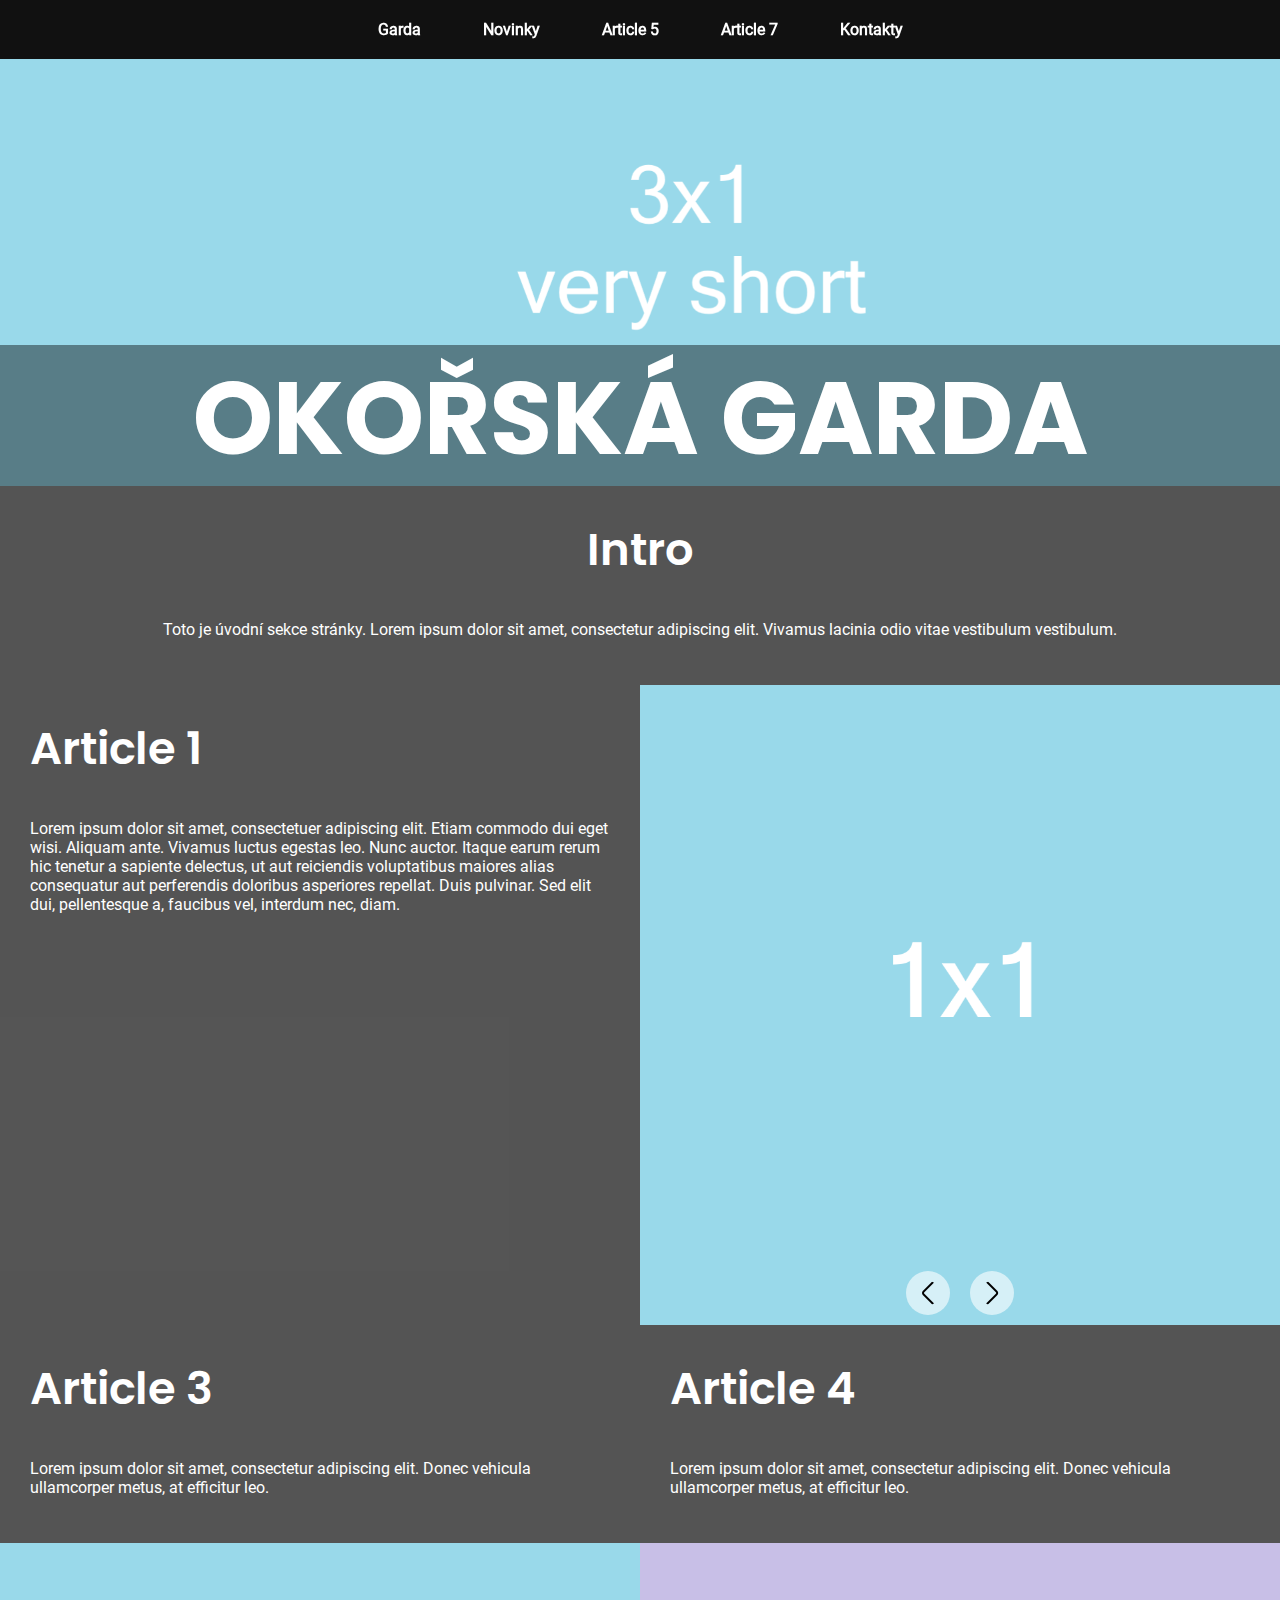
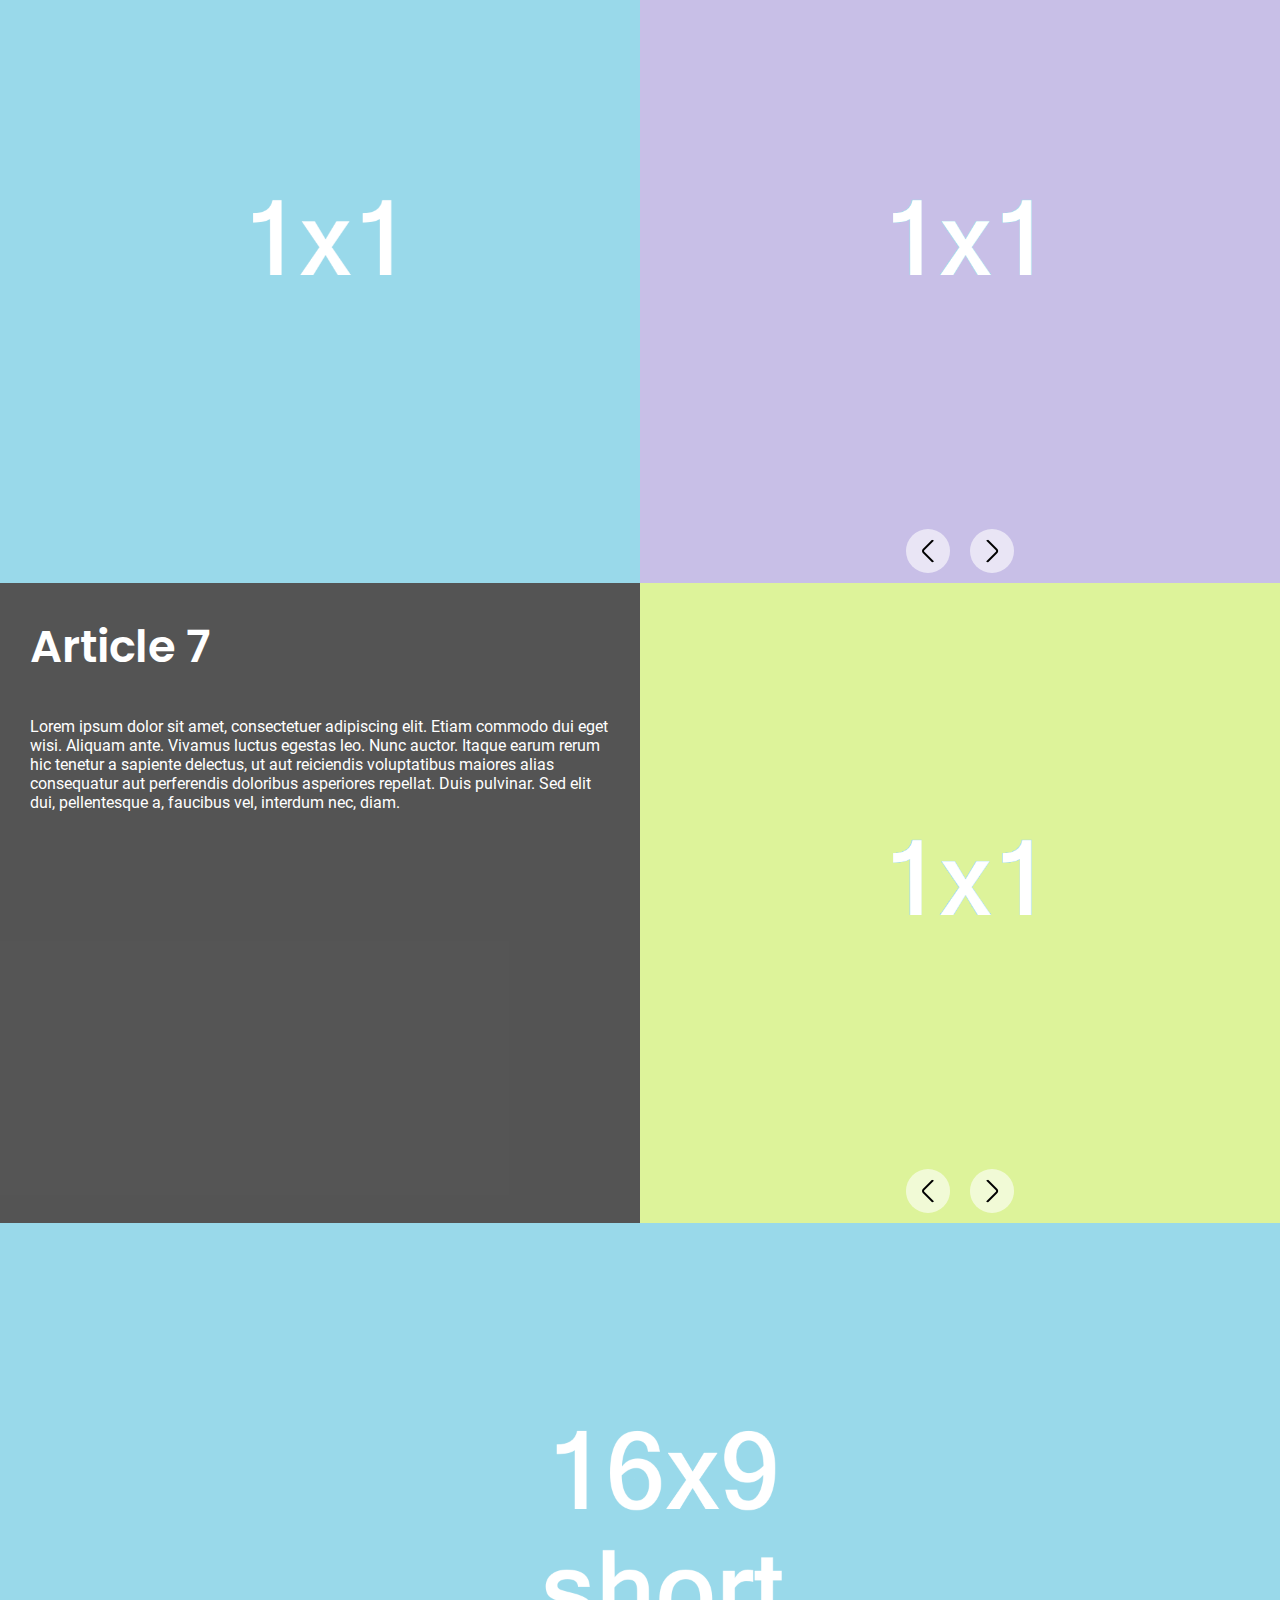
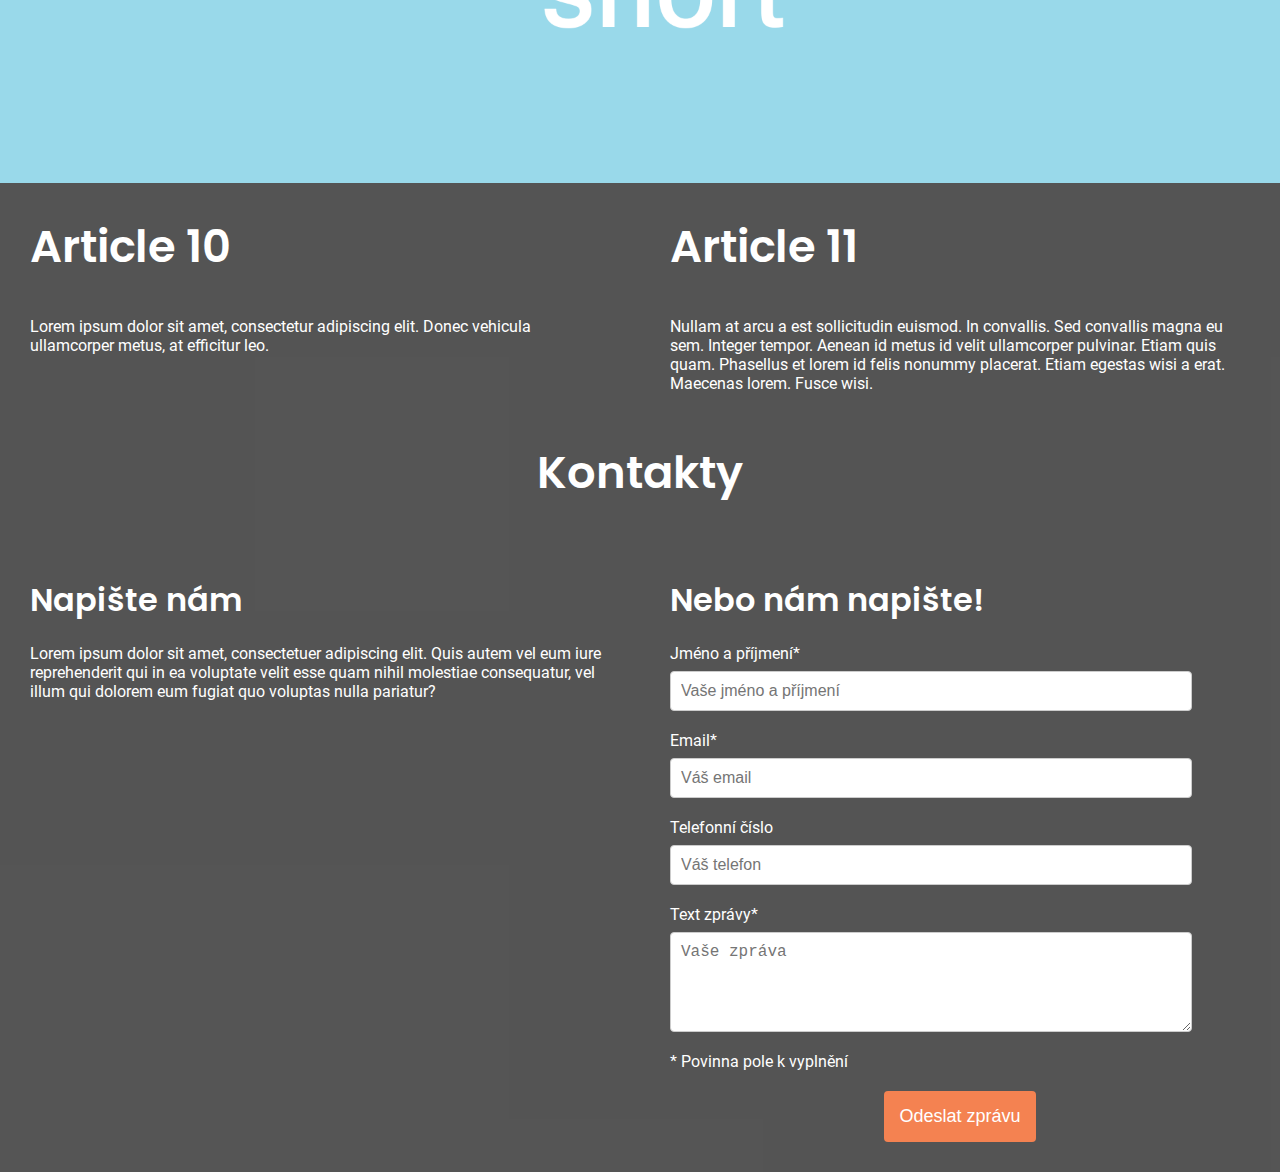
==== src/index.html @ f209c6d2 "verze 1.0" ====
<!DOCTYPE html>
<html lang="cs">
<head>
    <meta charset="UTF-8">
    <meta name="viewport" content="width=device-width, initial-scale=1.0">
    <title>Nova Garda Page</title>
    <link rel="stylesheet" href="styles.css">
</head>
<body>
    <div class="container">
        <!-- Navigace -->
        <nav class="navbar">
            <button type="button" class="navbar-toggle" onclick="toggleNavbar()">
                <span class="icon-bar"></span>
                <span class="icon-bar"></span>
                <span class="icon-bar"></span>
            </button>
            <ul id="navbar-menu" class="navbar-menu">
                <li><a href="#intro">Garda</a></li>
                <li><a href="#article1">Novinky</a></li>
                <li><a href="#article5">Article 5</a></li>
                <li><a href="#article7">Article 7</a></li>
                <li><a href="#kontakty">Kontakty</a></li>
            </ul>
        </nav>

        <!-- Billboard -->
        <div class="billboard">
            <div class="image-billboard">
                <img src="./assets/placeholder_3x1_very_short.png" alt="Billboard Image" class="desktop-image">
                <img src="./assets/placeholder_9x8.png" alt="Billboard Image" class="tablet-image">
                <img src="./assets/placeholder_9x16_short.png" alt="Billboard Image" class="mobile-image">
            </div>
            <div class="overlay-billboard"></div>
            <h1>OKOŘSKÁ GARDA</h1>
        </div>

    <!-- Sekce "intro" -->
    <section id="intro" class="intro">
        <h2>Intro</h2>
        <p>Toto je úvodní sekce stránky. Lorem ipsum dolor sit amet, consectetur adipiscing elit. Vivamus lacinia odio vitae vestibulum vestibulum.</p>
    </section>

    <!-- Sekce "article1" a "article2" -->
    <div class="grid-container">
        <section id="article1" class="article">
            <h2>Article 1</h2>
            <p>Lorem ipsum dolor sit amet, consectetuer adipiscing elit. Etiam commodo dui eget wisi. Aliquam ante. Vivamus luctus egestas leo. Nunc auctor. Itaque earum rerum hic tenetur a sapiente delectus, ut aut reiciendis voluptatibus maiores alias consequatur aut perferendis doloribus asperiores repellat. Duis pulvinar. Sed elit dui, pellentesque a, faucibus vel, interdum nec, diam.</p>
        </section>
        <section id="" class="article-image">
            <div class="gallery-trigger">
                <div class="gallery-image-container">
                    <img id="gallery-image-1" src="./assets/placeholder_1x1.png" alt="Gallery Image">
                </div>
                <div class="gallery-controls">
                    <img class="gallery-icon" src="./assets/icons/angle-left.png" alt="Left Arrow" onclick="prevImage(1)">
                    <img class="gallery-icon" src="./assets/icons/angle-right.png" alt="Right Arrow" onclick="nextImage(1)">
                </div>
            </div>
        </section>
    </div>

    <!-- Sekce "article3" a "article4" -->
    <div class="grid-container">
        <section id="article3" class="article">
            <h2>Article 3</h2>
            <p>Lorem ipsum dolor sit amet, consectetur adipiscing elit. Donec vehicula ullamcorper metus, at efficitur leo.</p>
        </section>
        <section id="article4" class="article">
            <h2>Article 4</h2>
            <p>Lorem ipsum dolor sit amet, consectetur adipiscing elit. Donec vehicula ullamcorper metus, at efficitur leo.</p>
        </section>
    </div>

    <!-- Sekce "article5" a "article6" -->
    <div class="grid-container">
        <section class="article-image">
            <img src="./assets/placeholder_1x1.png" alt="Image">
        </section>
        <section id="article5" class="article-image">
            <div class="gallery-trigger">
                <div class="gallery-image-container">
                    <img id="gallery-image-2" src="./assets/placeholder_1x1_4.png" alt="Gallery Image">
                </div>
                <div class="gallery-controls">
                    <img class="gallery-icon" src="./assets/icons/angle-left.png" alt="Left Arrow" onclick="prevImage(2)">
                    <img class="gallery-icon" src="./assets/icons/angle-right.png" alt="Right Arrow" onclick="nextImage(2)">
                </div>
            </div>
        </section>
    </div>

    <!-- Sekce "article7" a "article8" -->
    <div class="grid-container">
        <section id="article7" class="article">
            <h2>Article 7</h2>
            <p>Lorem ipsum dolor sit amet, consectetuer adipiscing elit. Etiam commodo dui eget wisi. Aliquam ante. Vivamus luctus egestas leo. Nunc auctor. Itaque earum rerum hic tenetur a sapiente delectus, ut aut reiciendis voluptatibus maiores alias consequatur aut perferendis doloribus asperiores repellat. Duis pulvinar. Sed elit dui, pellentesque a, faucibus vel, interdum nec, diam.</p>
        </section>
        <section id="" class="article-image">
            <div class="gallery-trigger">
                <div class="gallery-image-container">
                    <img id="gallery-image-3" src="./assets/placeholder_1x1_7.png" alt="Gallery Image">
                </div>
                <div class="gallery-controls">
                    <img class="gallery-icon" src="./assets/icons/angle-left.png" alt="Left Arrow" onclick="prevImage(3)">
                    <img class="gallery-icon" src="./assets/icons/angle-right.png" alt="Right Arrow" onclick="nextImage(3)">
                </div>
            </div>
        </section>
    </div>

    <!-- Overlay -->
    <div id="gallery-overlay" class="gallery-overlay">
    <span class="close-overlay" onclick="closeOverlay()">
        <img src="./assets/icons/cross.png" alt="Close">
    </span>
    <div class="overlay-content">
        <img id="overlay-image" src="" alt="Gallery Image Full" style="width: 100%;">
    </div>
    <div class="gallery-controls-overlay">
        <img class="gallery-icon" src="./assets/icons/angle-left.png" alt="Left Arrow" onclick="prevImage(currentGallery)">
        <img class="gallery-icon" src="./assets/icons/angle-right.png" alt="Right Arrow" onclick="nextImage(currentGallery)">
    </div>
    </div>

    <!-- Sekce "gallery9" -->
    <div class="grid-container-wide">
        <section class="article-image ">
            <img src="./assets/placeholder_16x9_short.png" alt="Image">
        </section>

    <!-- Sekce "article10" a "article11" -->
    <div class="grid-container">
        <section id="article10" class="article">
            <h2>Article 10</h2>
            <p>Lorem ipsum dolor sit amet, consectetur adipiscing elit. Donec vehicula ullamcorper metus, at efficitur leo.</p>
        </section>
        <section id="article11" class="article">
            <h2>Article 11</h2>
            <p>Nullam at arcu a est sollicitudin euismod. In convallis. Sed convallis magna eu sem. Integer tempor. Aenean id metus id velit ullamcorper pulvinar. Etiam quis quam. Phasellus et lorem id felis nonummy placerat. Etiam egestas wisi a erat. Maecenas lorem. Fusce wisi.</p>
        </section>
    </div>

     <!-- Sekce "kontaktni-formular" -->
    <div class="grid-container-wide">
        <section id="kontakty" class="kontakty-header">
            <h2>Kontakty</h2>
        </section>
    </div>
    <div class="grid-container">
        <section id="Napise nám" class="article">
            <h3>Napište nám</h3>
            <p>Lorem ipsum dolor sit amet, consectetuer adipiscing elit. Quis autem vel eum iure reprehenderit qui in ea voluptate velit esse quam nihil molestiae consequatur, vel illum qui dolorem eum fugiat quo voluptas nulla pariatur?</p>
        
        </section>
        <section id="kontaktni-formular" class="kontaktni-formular">
                <h3>Nebo nám napište!</h3>
                <form id="contact-form" action="mailto:xxx@mail.com" method="POST" onsubmit="return validateForm()" enctype="text/plain">
                <label for="name">Jméno a příjmení*</label>
                <input type="text" id="name" name="name" required placeholder="Vaše jméno a příjmení">
        
                <label for="email">Email*</label>
                <input type="email" id="email" name="email" required placeholder="Váš email">
        
                <label for="phone">Telefonní číslo</label>
                <input type="tel" id="phone" name="phone" placeholder="Váš telefon">

                <label for="message">Text zprávy*</label>
                <textarea id="message" name="message" required placeholder="Vaše zpráva" maxlength="1200"></textarea>
                <label>* Povinna pole k vyplnění

                </label>
        
                <button type="submit">Odeslat zprávu</button>
        
            </form>
        </section>
     </div>


     <script src="script.js">

     </script>


</body>
</html>
---- src/styles.css ----
@font-face {
    font-family: JosefinSans;
    src: 
    url("./fonts/JosefinSans-Bold.ttf");
}

@font-face {
    font-family: Roboto;
    src: 
    url("./fonts/Roboto-Regular.ttf");
}

@font-face {
    font-family: Figtree;
    src: 
    url("./fonts/Figtree-Bold.ttf");
}

@font-face {
    font-family: Poppins;
    src: 
    url("./fonts/Poppins-Bold.ttf");
}

@font-face {
    font-family: Poppins-SemiBold;
    src: 
    url("./fonts/Poppins-SemiBold.ttf");
}

body {
    background-color: rgba(0, 0, 0, 0.425);
    color: #fff;
    margin: 0;
    font-family:Roboto, Poppins, Poppins-SemiBold, serif, Arial, Helvetica, sans-serif;
    font-size: 100%;
    display: flex;
    justify-content: center;
}

.container {
    max-width: 1920px;
    width: 100%;
    padding: 0;
    box-sizing: border-box;
    background-color: rgba(0, 0, 0, 0.425);
}

/* Navigace */
.navbar {
    background-color: rgba(0, 0, 0, 0.8);
    padding: 15px;
    position: sticky;
    top: 0;
    z-index: 1000;
    display: flex;
    justify-content: center;
    align-items: center;
}

.navbar-menu {
    list-style-type: none;
    margin: 0;
    padding: 0px 0;
    display: flex;
    align-items: center;
    justify-content: center;
}

.navbar-menu li {
    margin: 0 15px;
    padding: 5px 0; 
}

.navbar-menu li a {
    color: #fff;
    text-decoration: none;
    font-weight: bold;
    padding: 10px 16px;
}

.navbar-menu li a:hover {
    background-color: rgba(255, 255, 255, 0.2);
    border-radius: 4px;
}

.navbar-menu li a:focus {
    background-color: rgba(255, 255, 255, 0.2);
    border-radius: 4px;
}

.navbar-menu li a:active {
    background-color: rgba(255, 255, 255, 0.55);
    border-radius: 4px;
}

.navbar-toggle {
    display: none;
    background-color: transparent;
    border: none;
    cursor: pointer;
}

.navbar-toggle .icon-bar {
    display: block;
    width: 22px;
    height: 2px;
    margin: 4px 0;
    background-color: #fff;
    border-radius: 1px;
}

/* Grid Container */
.grid-container {
    max-width: 1920px;
    display: grid;
    grid-template-columns: 1fr 1fr;
    gap: 0;
    margin: 0;
}

.grid-container-wide {
    max-width: 1920px;
    display: grid;
    grid-template-columns: 1fr;
    gap: 0;
    margin: 0;
}

.article {
    padding: 30px;
    box-sizing: border-box; /* Zahrne border do celkové šířky */
}

.article-image {
    box-sizing: border-box; /* Zahrne border do celkové šířky */
}

.article-image-wide {
    box-sizing: border-box; /* Zahrne border do celkové šířky */
    overflow: hidden;
    height: auto; 
    width: auto;
    display: flex;
    align-items: center;
    justify-content: center; 
}

.article-image img {
    display: block;
    width: 100%;
    height: auto;
    object-fit: cover; /* Zajistí, že obrázek vyplní celý prostor */
}

h1 {
    margin-top: 0;
}

h2 {
    margin-top: 0;
    font-family: Poppins-SemiBold;
    font-size: 2.8rem;
}

p {
    color: #fff;
    font-weight: 400;
    font-size: normal;
}

/* Billboard */
.billboard {
    position: relative;
    overflow: hidden;
    height: auto; /* výška billboardu */
    display: flex;
    align-items: center;
    justify-content: center;
}


.image-billboard {
    height: 100%;
    overflow-y: hidden;
    object-fit: cover;
}

.desktop-image,
.tablet-image,
.mobile-image {
    width: 100%;
    height: 100%;
    object-fit: cover;
}

.desktop-image {
    display: block;
}

.tablet-image,
.mobile-image {
    display: none;
    width: 100%;
    height: auto;
    object-fit: cover;
    }

.overlay-billboard {
    position: absolute;
    bottom: 0;
    left: 0;
    right: 0;
    height: 33%;
    background-color: rgba(0, 0, 0, 0.425);
    /* height: 100%;
    background: linear-gradient(#00000000, #000000dc); */
}

.billboard h1 {
    position: absolute;
    top: 66%;
    font-size: 8vw; /* Škálovatelná velikost pro větší displeje */
    color: #fff;
    font-family: Poppins;
    text-align: center;
    text-wrap: nowrap;
    z-index: 2;
    
}

/* Sekce */
.intro {
    padding: 30px;
    margin: 0;
    text-align: center;
}

.kontaktni-formular {
   /* border: 2px solid #fff; */
    padding: 30px;
    width: auto;
    text-align: left;
}

.kontakty-header h2 {
    text-align: center;
    color: #fff;
    margin-bottom: 8px;
}

.kontaktni-formular h2, h3 {
    text-align: left;
    color: #fff;
    font-size: 2rem;
    font-family: Poppins-SemiBold;
    margin-bottom: 20px;
}

.kontaktni-formular form {
    display: flex;
    flex-direction: column;
}

.kontaktni-formular label {
    color: #fff;
    margin-bottom: 8px;
}

.kontaktni-formular input, 
.kontaktni-formular textarea {
    padding: 10px;
    margin-bottom: 20px;
    border: 1px solid #ccc;
    border-radius: 4px;
    font-size: 16px;
    width: 90%;
    box-sizing: border-box;
}

.kontaktni-formular-pravo {
    position: absolute;
    
}

.kontaktni-formular textarea {
    height: 100px;
    resize: vertical; /* Umožní zvětšování výšky podle obsahu */
}

.kontaktni-formular button {
    background-color: #f48251;
    color: white;
    border: none;
    padding: 15px;
    text-align: center;
    font-size: 18px;
    cursor: pointer;
    margin: 0 auto;
    margin-top: 12px;
    display: block;
    border-radius: 4px;
}

.kontaktni-formular button:hover {
    background-color: #e67343;
}


/* Styl pro galerii */
.gallery-trigger {
    position: relative;
    text-align: center;
    object-fit: cover;
    margin: 0;
}

.gallery-controls {
    position: absolute;
    bottom: 10px;
    left: 50%;
    transform: translateX(-50%);
    display: flex;
    justify-content: center;
}

.gallery-icon {
    margin: 0 10px;
    cursor: pointer;
    background-color: rgba(255, 255, 255, 0.6);
    padding: 10px;
    border-radius: 50%;
    width: 30px;
    height: 30px;
    object-fit: contain;
}

/* Styl pro overlay */
.gallery-overlay {
    position: fixed;
    top: 0;
    left: 0;
    width: 100%;
    height: 100%;
    background-color: rgba(0, 0, 0, 0.9);
    display: none; /* Skryté, dokud se neotevře */
    align-items: center;
    justify-content: center;
    z-index: 1000;
}

.overlay-content {
    text-align: center;
}

.close-overlay {
    position: absolute;
    top: 25px;
    right: 25px;
    cursor: pointer;
    background-color: rgba(255, 255, 255, 0.6);
    padding: 10px 10px 6px 10px;
    border-radius: 50%;
    object-fit: contain;
}

.gallery-controls-overlay {
    position: absolute;
    bottom: 20px;
    left: 50%;
    transform: translateX(-50%);
    display: flex;
    justify-content: center;
}


/* Responsivní design */
/* tablet */
@media (max-width: 880px) {
    /* Přechod pro tablet */
    .grid-container {
        grid-template-columns: 1fr;
    }
    .desktop-image {
        display: none;
    }

    .tablet-image {
        display: block;
    }

    .mobil-image {
        display: none;
    }

    .billboard h1 {
        position: absolute;
        top: 75%;
        font-size: 10vw; /* Škálovatelná velikost pro větší displeje */
        color: #fff;
        font-family: Poppins;
        text-align: center;
        text-wrap: nowrap;
        z-index: 2;
        
    }

.kontaktni-formular input, 
.kontaktni-formular textarea {
    padding: 10px;
    margin-bottom: 20px;
    border: 1px solid #ccc;
    border-radius: 4px;
    font-size: 16px;
    width: 100%;
    box-sizing: border-box;
}
    
}

/* mobile */
@media (max-width: 600px) {
    .navbar {
        justify-content: space-between; /* Přepne zpět na space-between pro zobrazení tlačítka a menu */
    }

    .navbar-menu {
        display: none; /* Skryjeme navigaci na mobilních zařízeních */
        flex-direction: column;
        align-items: center;
        width: 100%;
        background-color: rgba(0, 0, 0, 0.9);
        position: absolute;
        top: 54px;
        left: 0;
        z-index: 999;
    }

    .navbar-menu.open {
        display: flex;
        padding: 10px 0;
    }

    .navbar-toggle {
        display: block;
        background-color: transparent;
        border: none;
        cursor: pointer;
    }

    .navbar-toggle .icon-bar {
        display: block;
        width: 22px;
        height: 2px;
        margin: 4px 0;
        background-color: #fff;
        border-radius: 1px;
    }
    
    .grid-container {
        grid-template-columns: 1fr;
    }

    .tablet-image {
        display: none;
    }

    .desktop-image {
        display: none;
    }

    .mobile-image {
        display: block;
        width: 100%;
        height: auto;
    }

    .billboard h1 {
        position: absolute;
        top: 70%;
        font-size: 12vw; /* Škálovatelná velikost pro větší displeje */
        color: #fff;
        font-family: Poppins;
        text-align: center;
        text-wrap: wrap;
        z-index: 2;
        
    }

    .kontaktni-formular input, 
    .kontaktni-formular textarea {
    padding: 10px;
    margin-bottom: 20px;
    border: 1px solid #ccc;
    border-radius: 4px;
    font-size: 16px;
    width: 100%;
    box-sizing: border-box;
}




 /* navigace */
    .navbar ul {
        flex-direction: column; /* Drop-down styl pro mobilní zařízení */
        align-items: center;
    }

    .navbar ul li {
        margin: 5px 0;
    }
}

@media (min-width: 2048px) {
    .billboard h1 {
        position: absolute;
        top: 65%;
        font-size: 7vw; /* Škálovatelná velikost pro větší displeje */
        color: #fff;
        font-family: Poppins;
        text-align: center;
        text-wrap: nowrap;
        z-index: 2;
    }
}
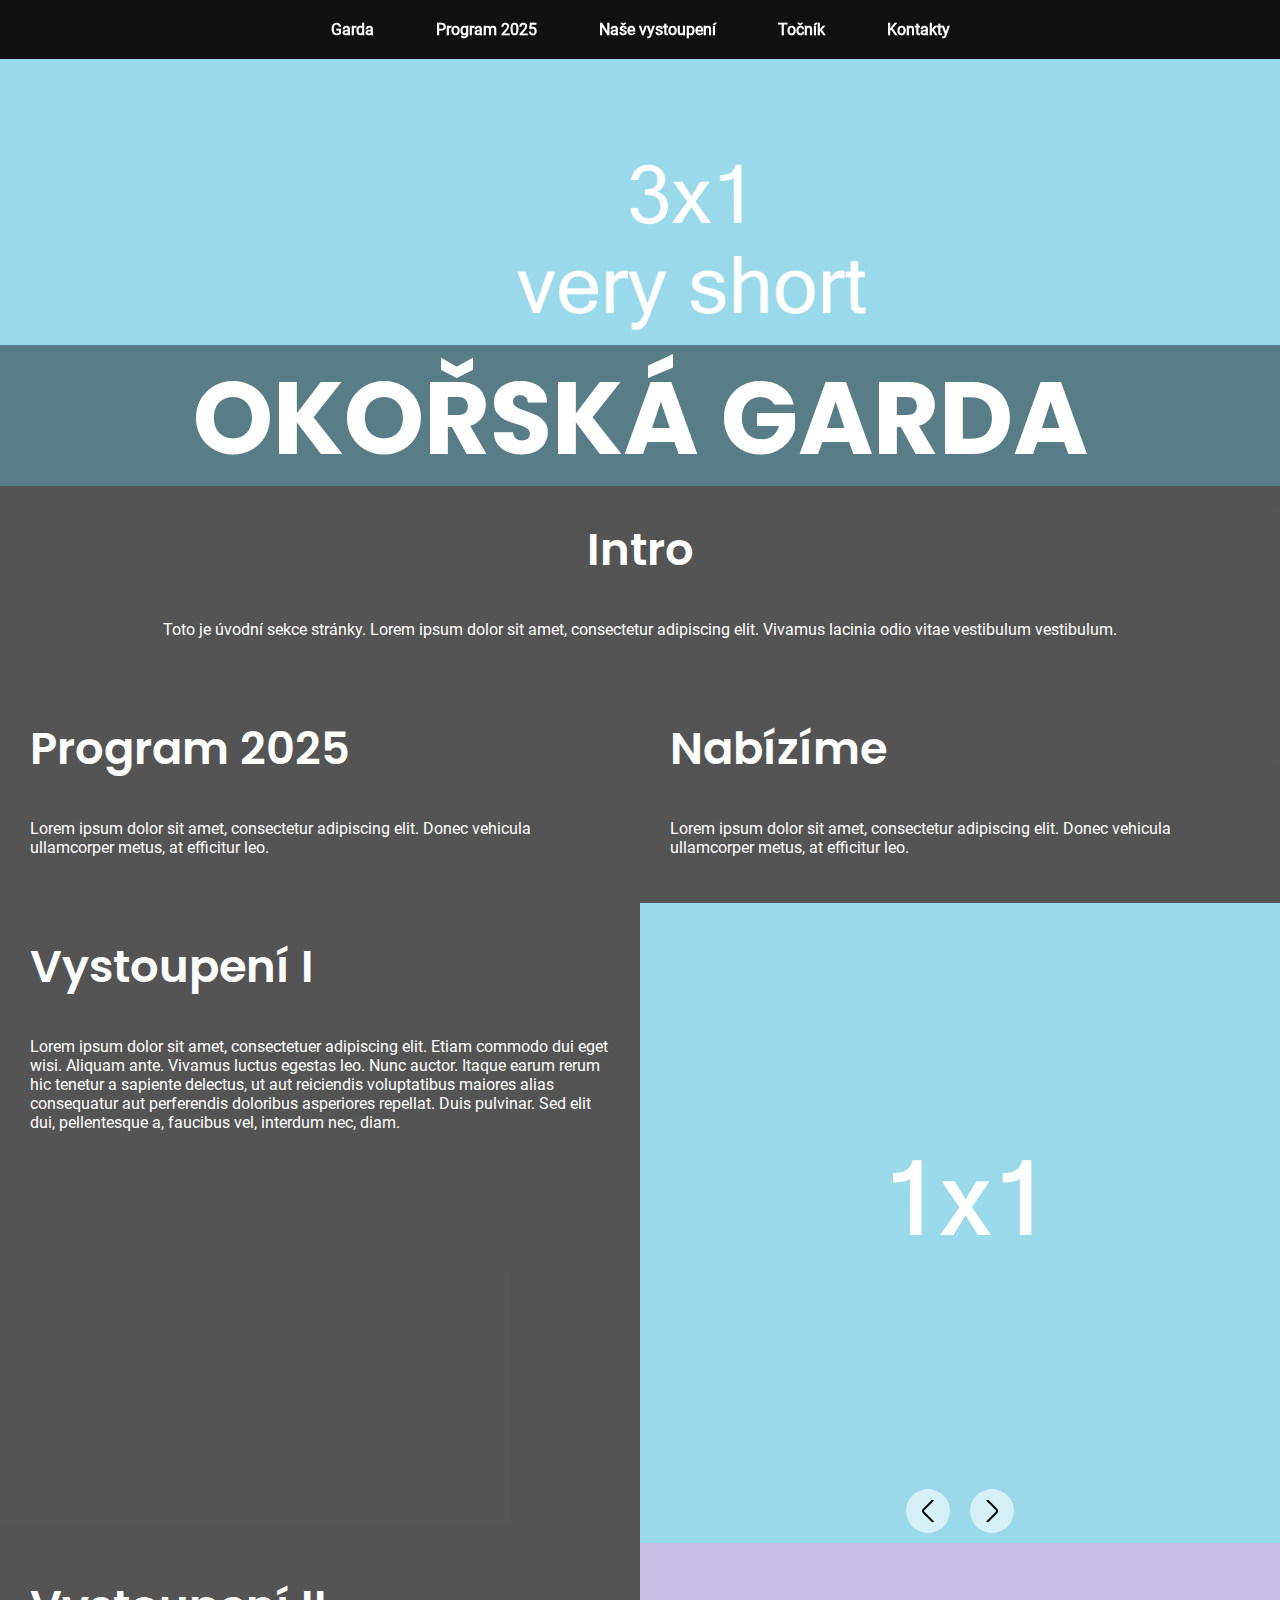
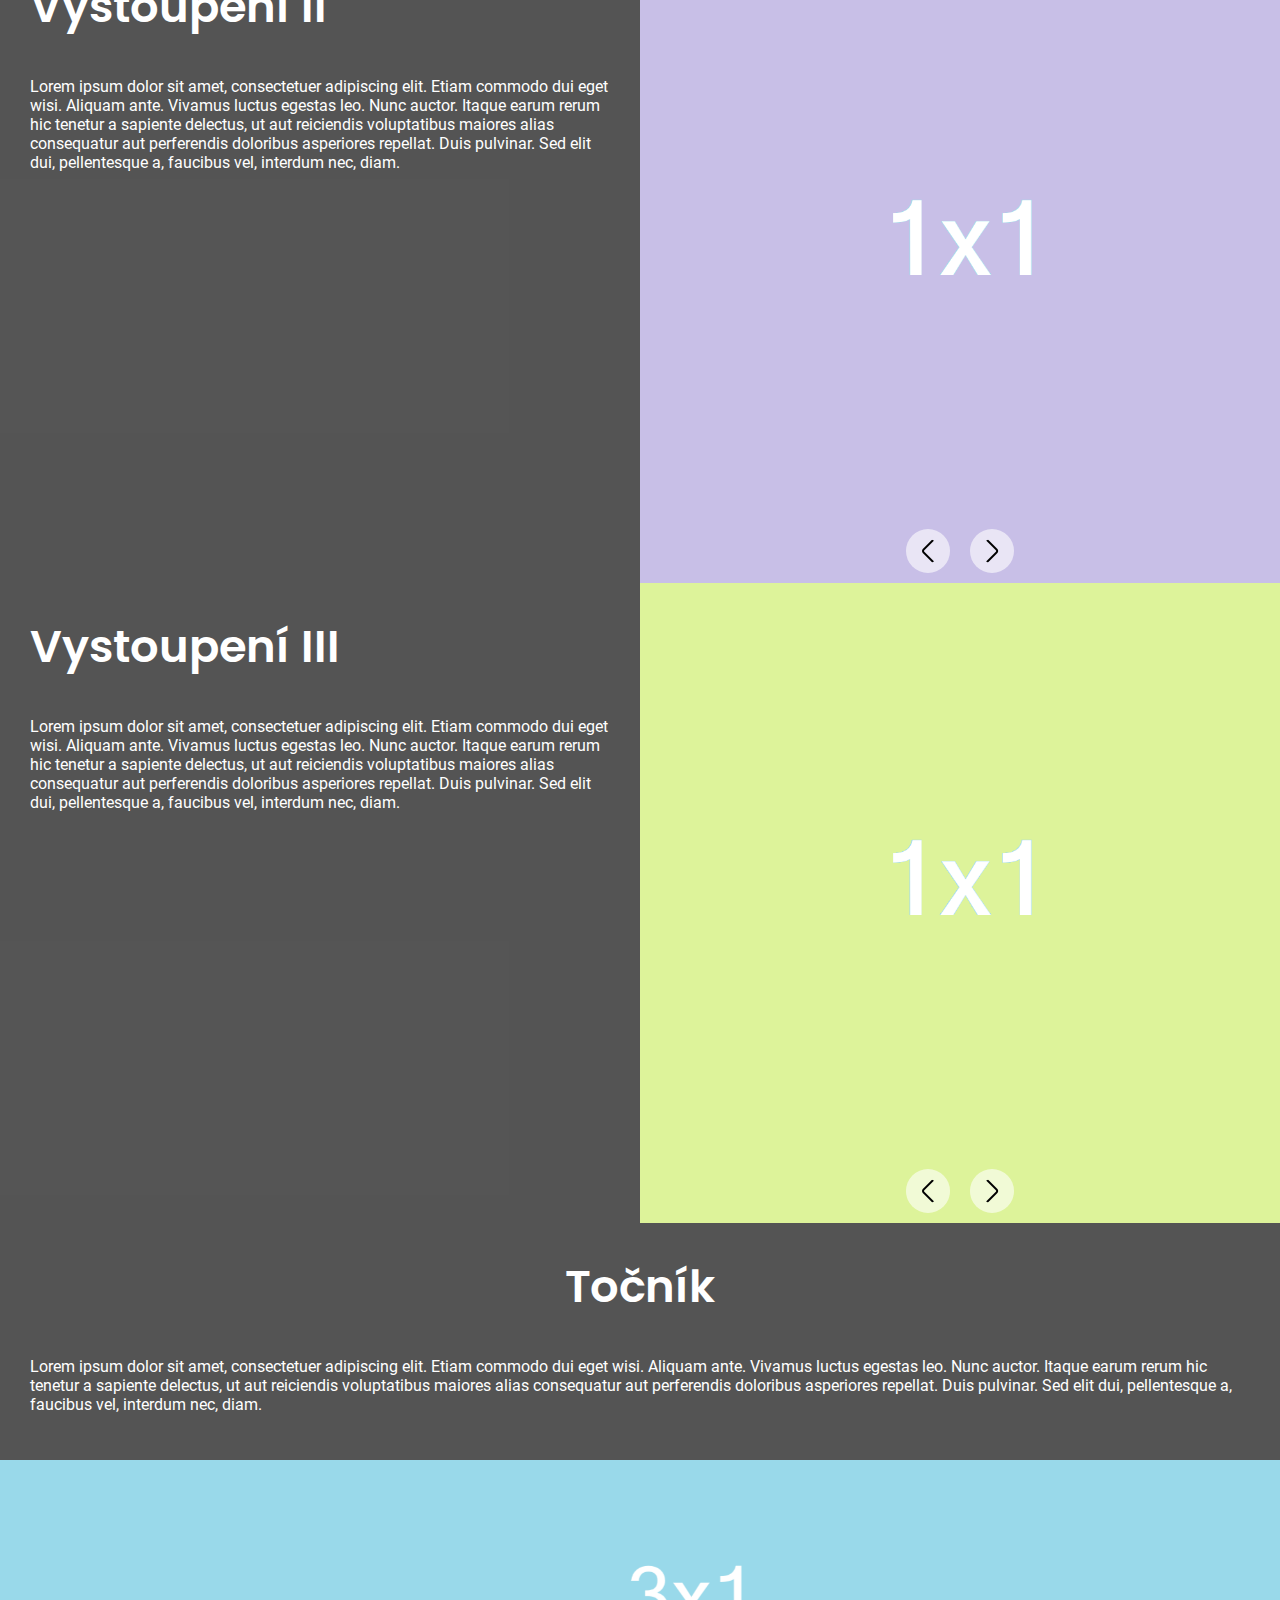
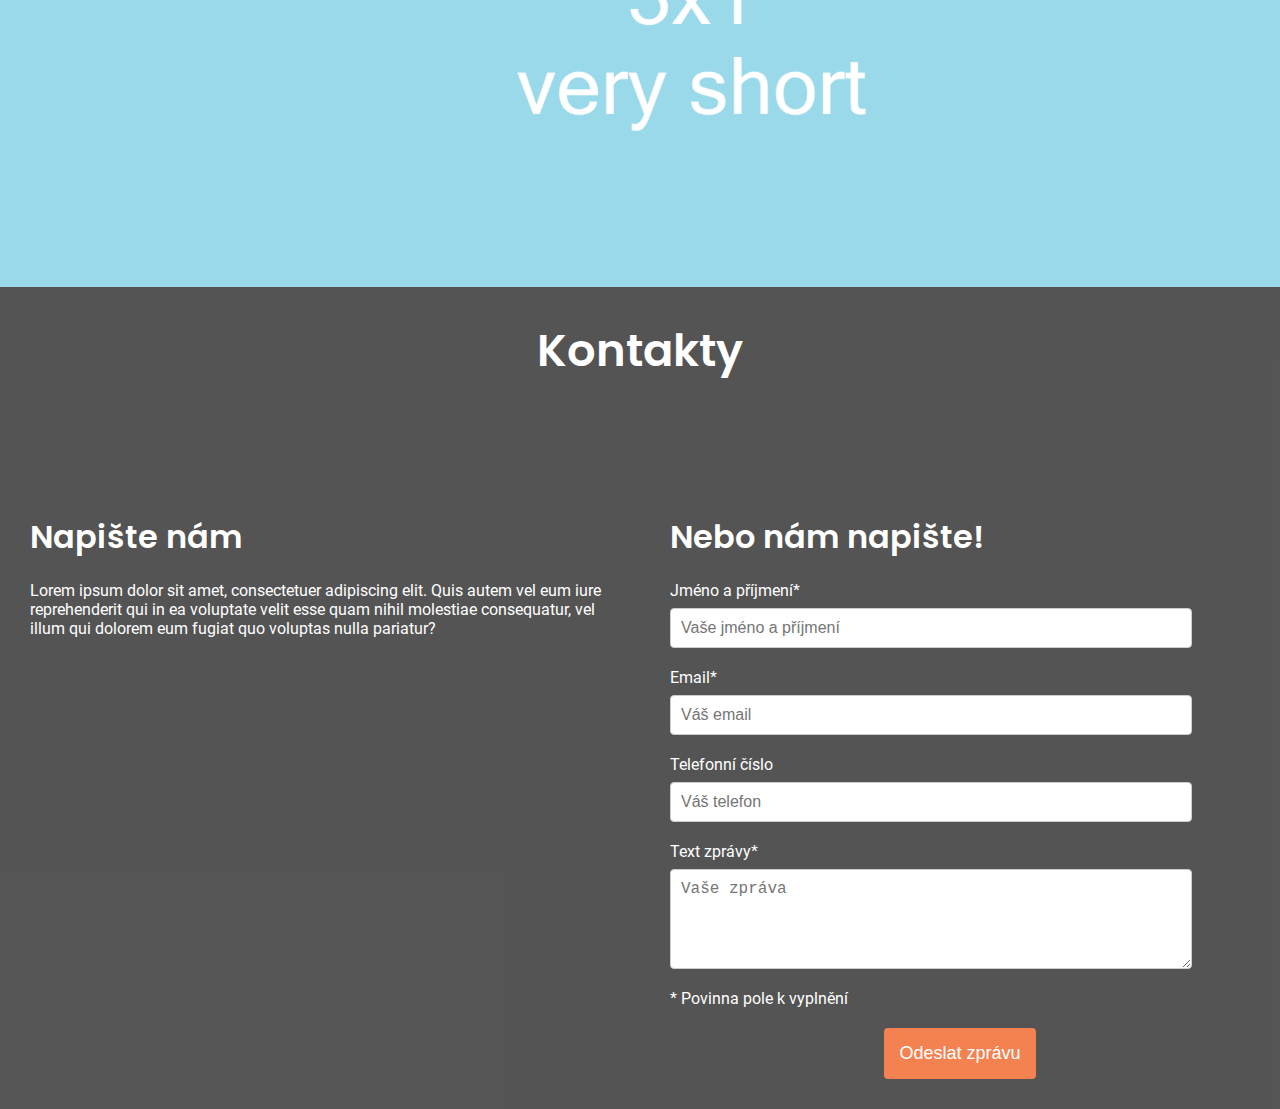
==== commit 311355a7: "version 1.1" ====
--- a/src/index.html
+++ b/src/index.html
@@ -17,15 +17,15 @@
             </button>
             <ul id="navbar-menu" class="navbar-menu">
                 <li><a href="#intro">Garda</a></li>
-                <li><a href="#article1">Novinky</a></li>
-                <li><a href="#article5">Article 5</a></li>
-                <li><a href="#article7">Article 7</a></li>
+                <li><a href="#program">Program 2025</a></li>
+                <li><a href="#vystoupeni">Naše vystoupení</a></li>
+                <li><a href="#tocnik">Točník</a></li>
                 <li><a href="#kontakty">Kontakty</a></li>
             </ul>
         </nav>
 
         <!-- Billboard -->
-        <div class="billboard">
+        <div id="intro" class="billboard">
             <div class="image-billboard">
                 <img src="./assets/placeholder_3x1_very_short.png" alt="Billboard Image" class="desktop-image">
                 <img src="./assets/placeholder_9x8.png" alt="Billboard Image" class="tablet-image">
@@ -36,15 +36,28 @@
         </div>
 
     <!-- Sekce "intro" -->
-    <section id="intro" class="intro">
+    <section  class="intro">
         <h2>Intro</h2>
         <p>Toto je úvodní sekce stránky. Lorem ipsum dolor sit amet, consectetur adipiscing elit. Vivamus lacinia odio vitae vestibulum vestibulum.</p>
     </section>
 
-    <!-- Sekce "article1" a "article2" -->
-    <div class="grid-container">
-        <section id="article1" class="article">
-            <h2>Article 1</h2>
+    <!-- Sekce "Program" a "Nabízíme" -->
+    <div class="grid-container">
+        <section id="program" class="article">
+            <h2>Program 2025</h2>
+            <p>Lorem ipsum dolor sit amet, consectetur adipiscing elit. Donec vehicula ullamcorper metus, at efficitur leo.</p>
+        </section>
+        <section id="vystoupení" class="article">
+            <h2>Nabízíme</h2>
+            <p>Lorem ipsum dolor sit amet, consectetur adipiscing elit. Donec vehicula ullamcorper metus, at efficitur leo.</p>
+        </section>
+    </div>
+
+
+    <!-- Sekce "vystoupení 1" -->
+    <div class="grid-container">
+        <section id="vystoupení 1" class="article">
+            <h2>Vystoupení I</h2>
             <p>Lorem ipsum dolor sit amet, consectetuer adipiscing elit. Etiam commodo dui eget wisi. Aliquam ante. Vivamus luctus egestas leo. Nunc auctor. Itaque earum rerum hic tenetur a sapiente delectus, ut aut reiciendis voluptatibus maiores alias consequatur aut perferendis doloribus asperiores repellat. Duis pulvinar. Sed elit dui, pellentesque a, faucibus vel, interdum nec, diam.</p>
         </section>
         <section id="" class="article-image">
@@ -60,40 +73,31 @@
         </section>
     </div>
 
-    <!-- Sekce "article3" a "article4" -->
-    <div class="grid-container">
-        <section id="article3" class="article">
-            <h2>Article 3</h2>
-            <p>Lorem ipsum dolor sit amet, consectetur adipiscing elit. Donec vehicula ullamcorper metus, at efficitur leo.</p>
-        </section>
-        <section id="article4" class="article">
-            <h2>Article 4</h2>
-            <p>Lorem ipsum dolor sit amet, consectetur adipiscing elit. Donec vehicula ullamcorper metus, at efficitur leo.</p>
-        </section>
-    </div>
-
-    <!-- Sekce "article5" a "article6" -->
-    <div class="grid-container">
-        <section class="article-image">
-            <img src="./assets/placeholder_1x1.png" alt="Image">
-        </section>
-        <section id="article5" class="article-image">
-            <div class="gallery-trigger">
-                <div class="gallery-image-container">
-                    <img id="gallery-image-2" src="./assets/placeholder_1x1_4.png" alt="Gallery Image">
-                </div>
-                <div class="gallery-controls">
-                    <img class="gallery-icon" src="./assets/icons/angle-left.png" alt="Left Arrow" onclick="prevImage(2)">
-                    <img class="gallery-icon" src="./assets/icons/angle-right.png" alt="Right Arrow" onclick="nextImage(2)">
-                </div>
-            </div>
-        </section>
-    </div>
-
-    <!-- Sekce "article7" a "article8" -->
-    <div class="grid-container">
-        <section id="article7" class="article">
-            <h2>Article 7</h2>
+
+        <!-- Sekce "vystoupení 2" -->
+        <div class="grid-container">
+            <section id="vystoupení 1" class="article">
+                <h2>Vystoupení II</h2>
+                <p>Lorem ipsum dolor sit amet, consectetuer adipiscing elit. Etiam commodo dui eget wisi. Aliquam ante. Vivamus luctus egestas leo. Nunc auctor. Itaque earum rerum hic tenetur a sapiente delectus, ut aut reiciendis voluptatibus maiores alias consequatur aut perferendis doloribus asperiores repellat. Duis pulvinar. Sed elit dui, pellentesque a, faucibus vel, interdum nec, diam.</p>
+            </section>
+            <section id="" class="article-image">
+                <div class="gallery-trigger">
+                    <div class="gallery-image-container">
+                        <img id="gallery-image-2" src="./assets/placeholder_1x1_4.png" alt="Gallery Image">
+                    </div>
+                    <div class="gallery-controls">
+                        <img class="gallery-icon" src="./assets/icons/angle-left.png" alt="Left Arrow" onclick="prevImage(2)">
+                        <img class="gallery-icon" src="./assets/icons/angle-right.png" alt="Right Arrow" onclick="nextImage(2)">
+                    </div>
+                </div>
+            </section>
+        </div>
+
+
+    <!-- Sekce "vystoupení 3" -->
+    <div class="grid-container">
+        <section id="vystounei 3" class="article">
+            <h2>Vystoupení III</h2>
             <p>Lorem ipsum dolor sit amet, consectetuer adipiscing elit. Etiam commodo dui eget wisi. Aliquam ante. Vivamus luctus egestas leo. Nunc auctor. Itaque earum rerum hic tenetur a sapiente delectus, ut aut reiciendis voluptatibus maiores alias consequatur aut perferendis doloribus asperiores repellat. Duis pulvinar. Sed elit dui, pellentesque a, faucibus vel, interdum nec, diam.</p>
         </section>
         <section id="" class="article-image">
@@ -123,27 +127,40 @@
     </div>
     </div>
 
+
+
+    <!-- Sekce "Tocnik" -->
+        <div class="grid-container-wide">
+            <section id="tocnik" class="article-wide">
+                <h2>Točník</h2>
+                <p>Lorem ipsum dolor sit amet, consectetuer adipiscing elit. Etiam commodo dui eget wisi. Aliquam ante. Vivamus luctus egestas leo. Nunc auctor. Itaque earum rerum hic tenetur a sapiente delectus, ut aut reiciendis voluptatibus maiores alias consequatur aut perferendis doloribus asperiores repellat. Duis pulvinar. Sed elit dui, pellentesque a, faucibus vel, interdum nec, diam.</p>
+            </section>
+
+
+
     <!-- Sekce "gallery9" -->
     <div class="grid-container-wide">
         <section class="article-image ">
-            <img src="./assets/placeholder_16x9_short.png" alt="Image">
-        </section>
-
-    <!-- Sekce "article10" a "article11" -->
-    <div class="grid-container">
-        <section id="article10" class="article">
+            <img src="./assets/placeholder_3x1_very_short.png" alt="Image">
+        </section>
+
+     <!-- Sekce "vystoupení 10" a "vystoupení 11" -->
+    <!--
+       <div class="grid-container">
+        <section id="vystoupení 10" class="article">
             <h2>Article 10</h2>
             <p>Lorem ipsum dolor sit amet, consectetur adipiscing elit. Donec vehicula ullamcorper metus, at efficitur leo.</p>
         </section>
-        <section id="article11" class="article">
+        <section id="vystoupení 11" class="article">
             <h2>Article 11</h2>
             <p>Nullam at arcu a est sollicitudin euismod. In convallis. Sed convallis magna eu sem. Integer tempor. Aenean id metus id velit ullamcorper pulvinar. Etiam quis quam. Phasellus et lorem id felis nonummy placerat. Etiam egestas wisi a erat. Maecenas lorem. Fusce wisi.</p>
         </section>
-    </div>
+        </div> 
+    --> 
 
      <!-- Sekce "kontaktni-formular" -->
     <div class="grid-container-wide">
-        <section id="kontakty" class="kontakty-header">
+        <section id="kontakty" class="article-wide">
             <h2>Kontakty</h2>
         </section>
     </div>
--- a/src/styles.css
+++ b/src/styles.css
@@ -13,7 +13,7 @@
 @font-face {
     font-family: Figtree;
     src: 
-    url("./fonts/Figtree-Bold.ttf");
+    url("./fonts/Figtree-SemiBold.ttf");
 }
 
 @font-face {
@@ -130,6 +130,15 @@
 .article {
     padding: 30px;
     box-sizing: border-box; /* Zahrne border do celkové šířky */
+}
+
+.article-wide {
+    padding: 30px;
+    box-sizing: border-box; /* Zahrne border do celkové šířky */
+}
+
+.article-wide h2 {
+    text-align: center;
 }
 
 .article-image {
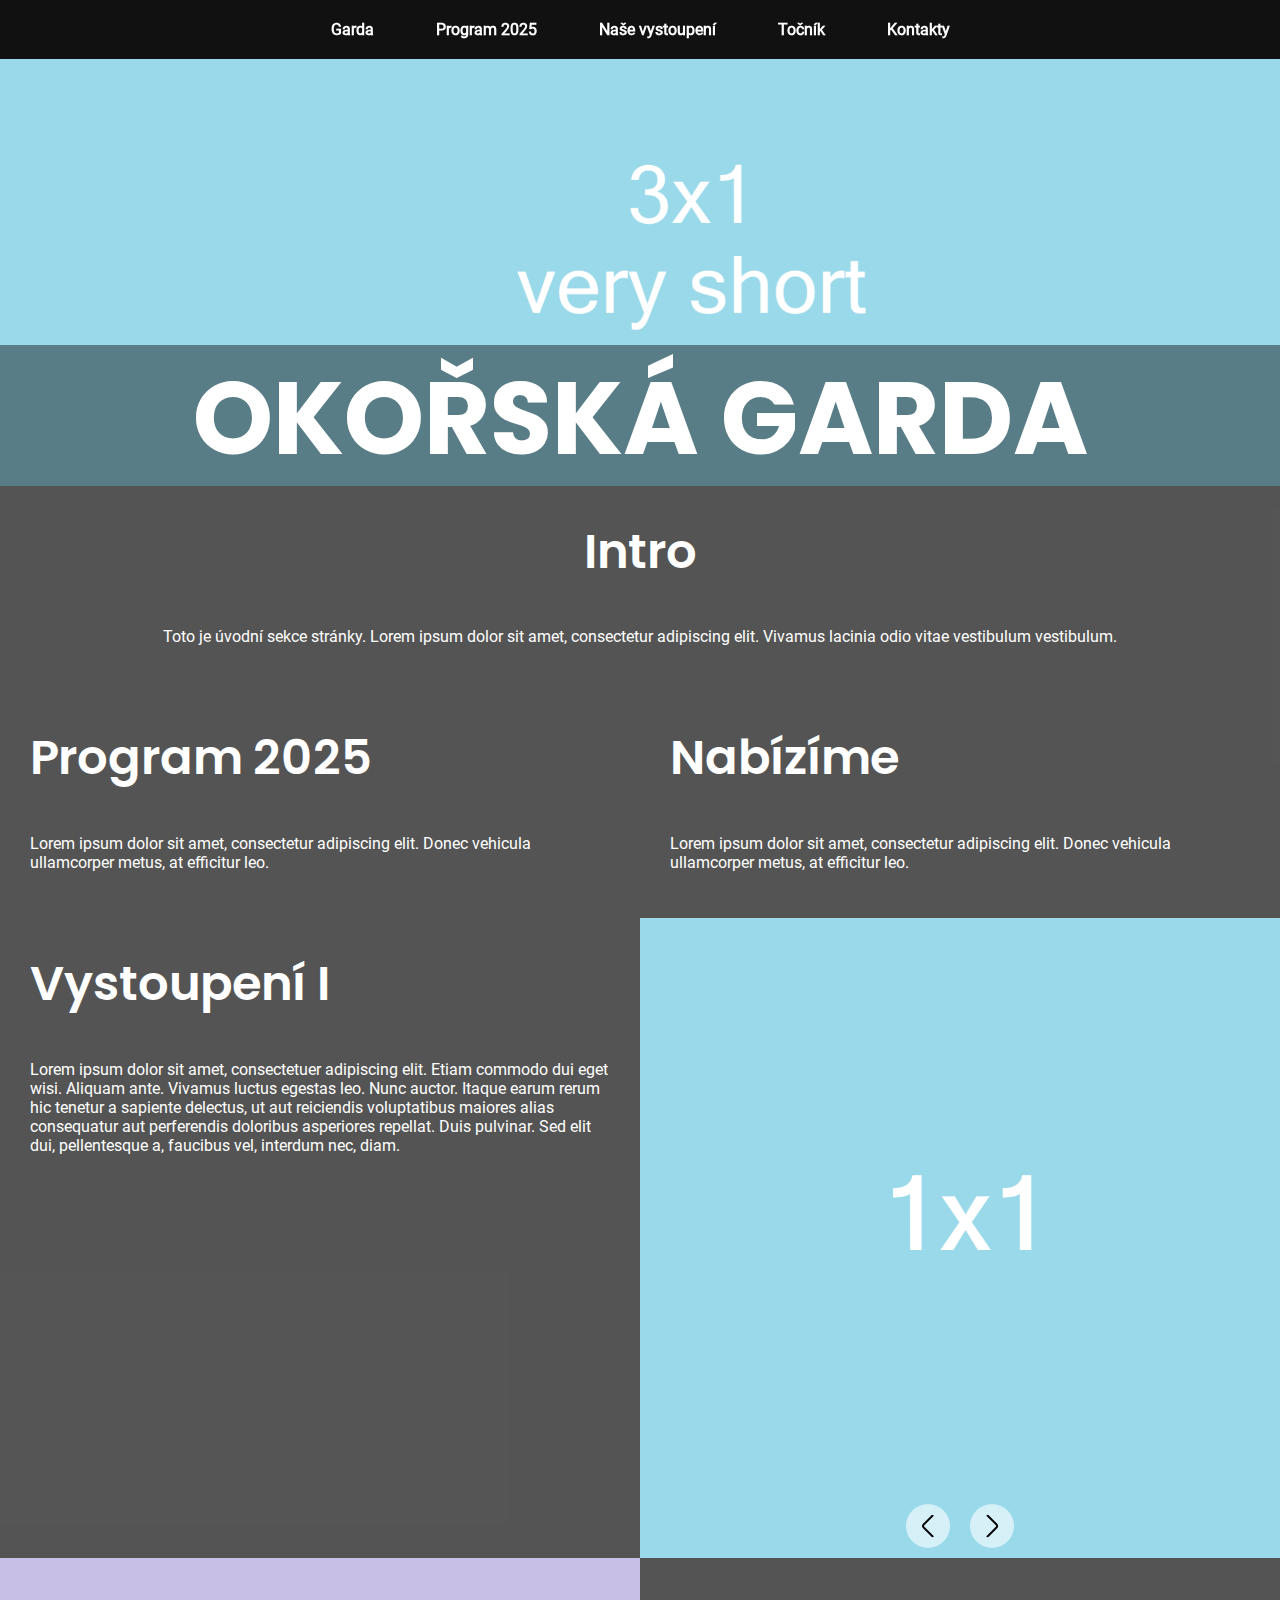
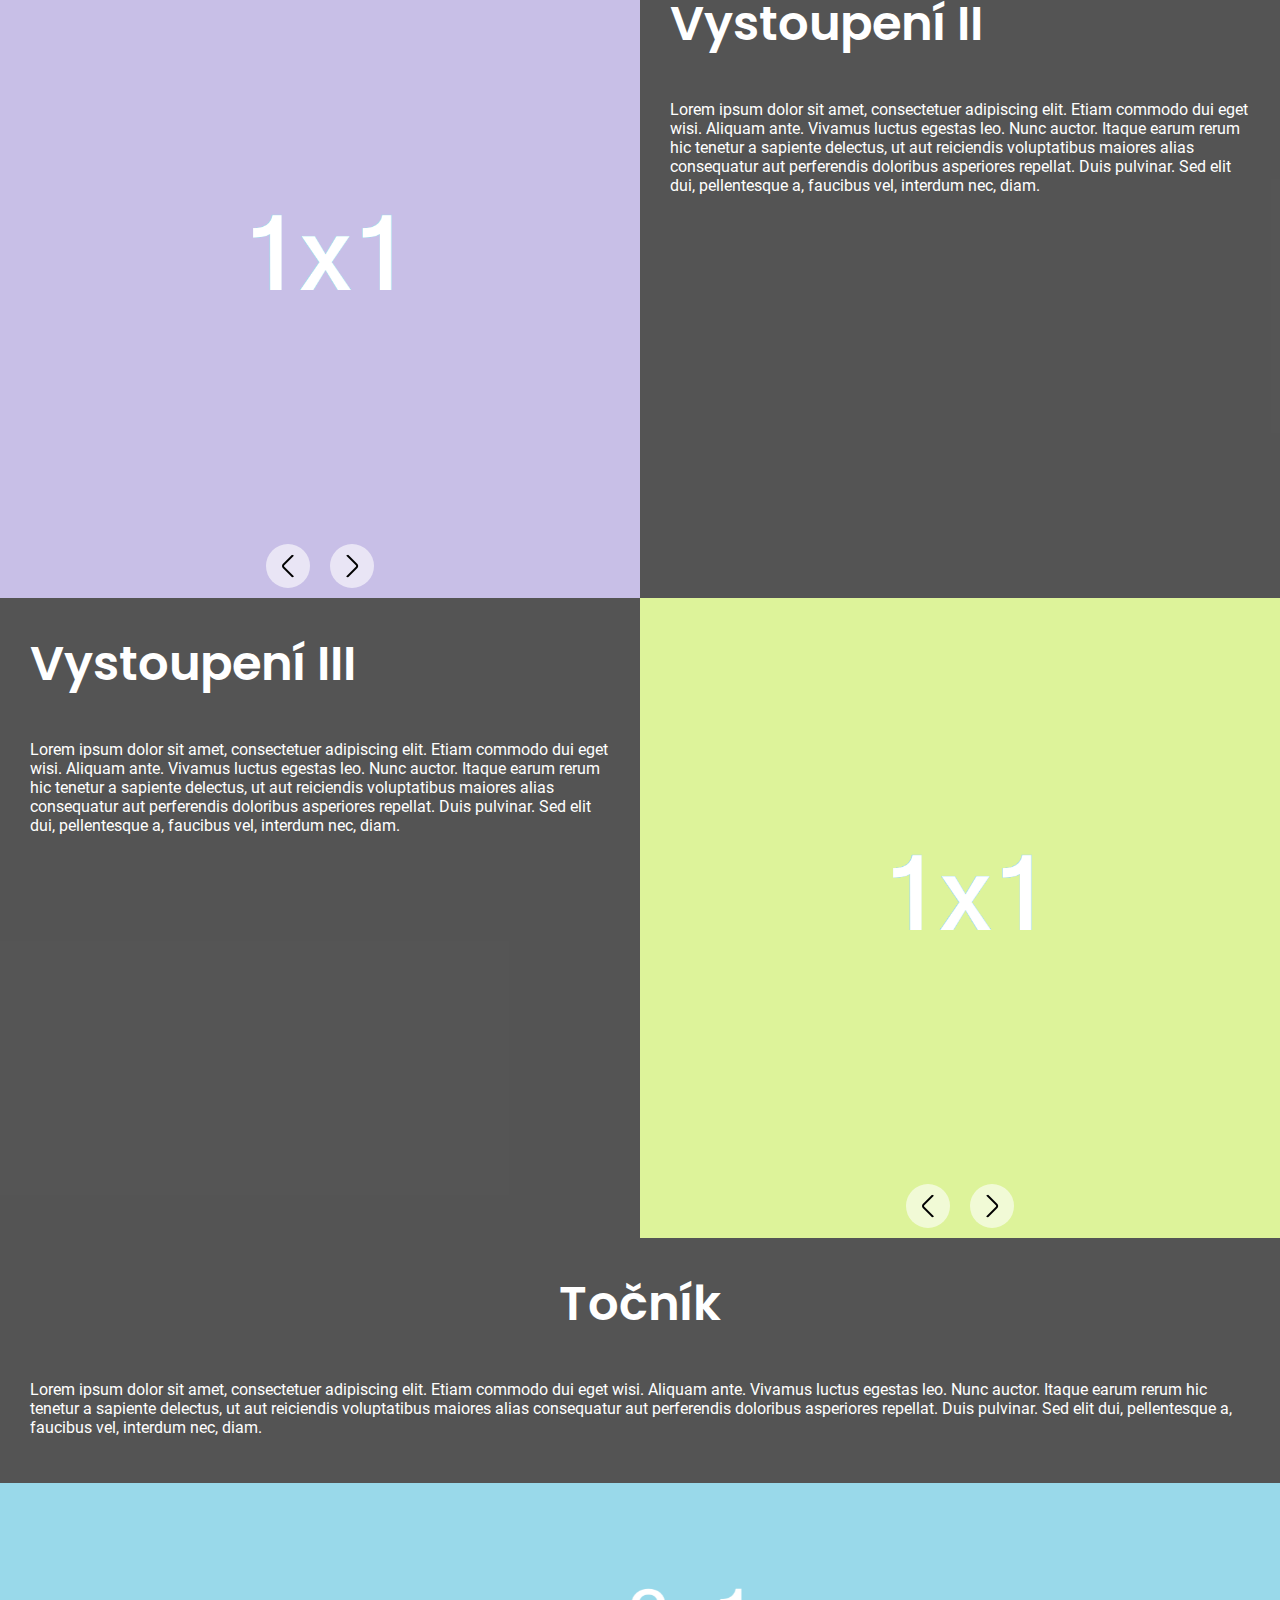
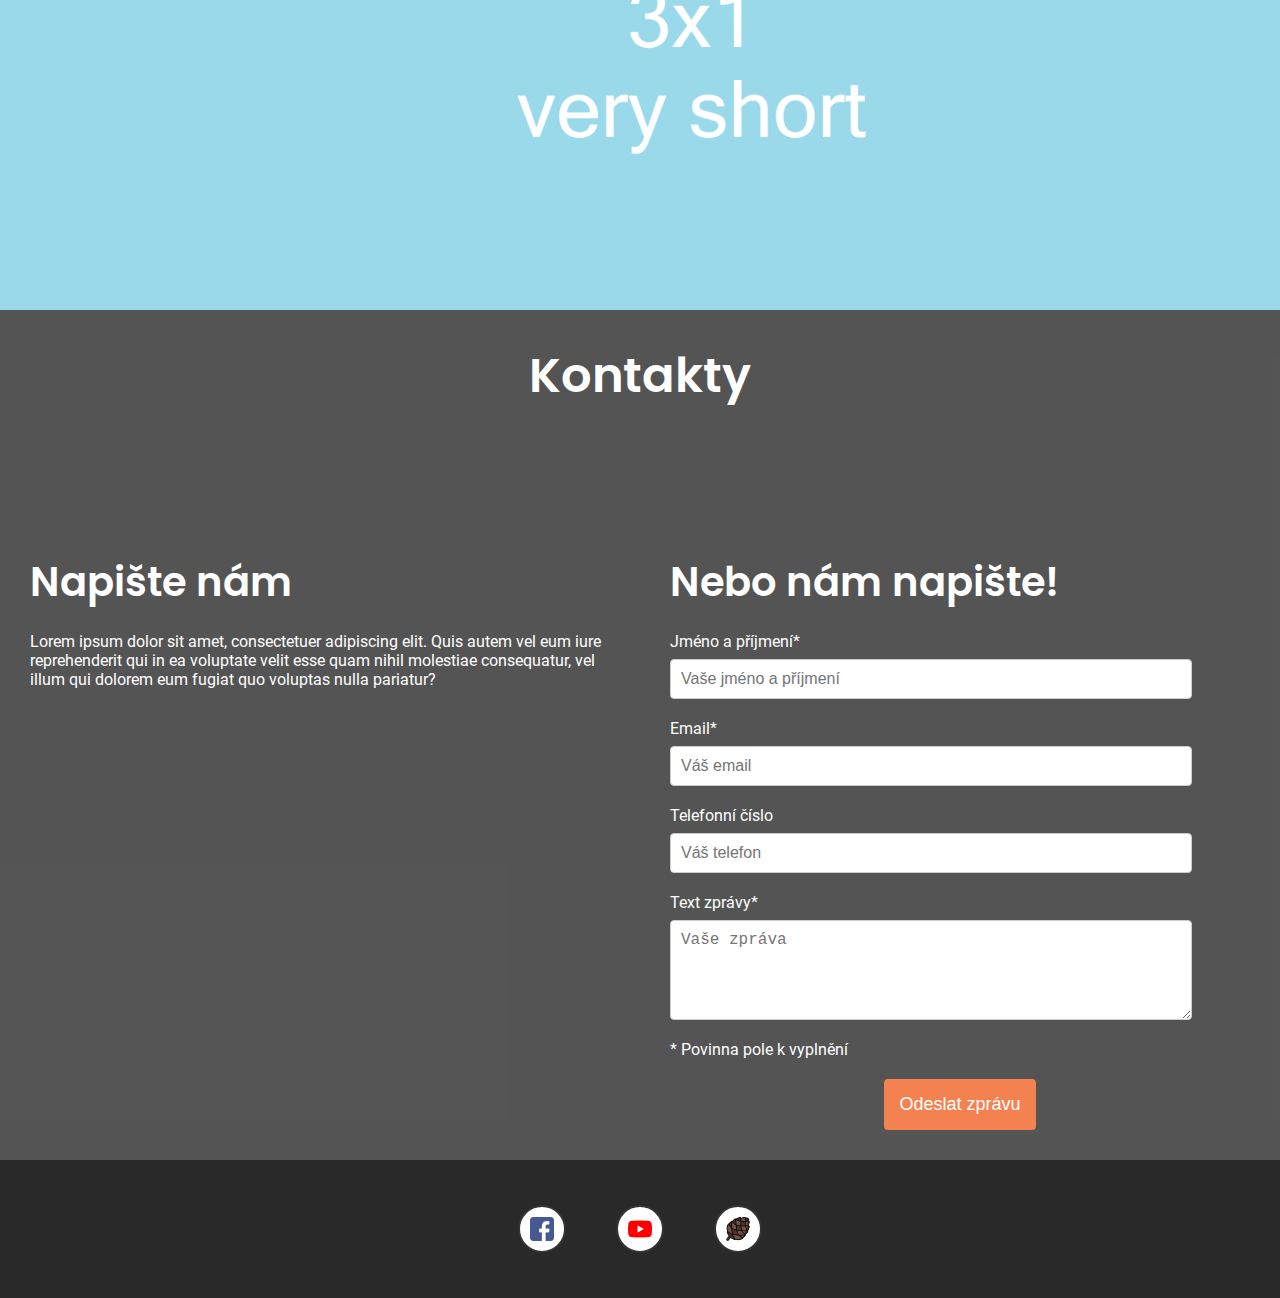
==== commit 3bea067e: "1.2" ====
--- a/src/index.html
+++ b/src/index.html
@@ -74,9 +74,28 @@
     </div>
 
 
-        <!-- Sekce "vystoupení 2" -->
-        <div class="grid-container">
-            <section id="vystoupení 1" class="article">
+        <!-- Sekce "vystoupení 2" desktop -->
+        <div class="grid-container vystoupeni-desktop">
+            <section id="vystoupení 2" class="article-image">
+                <div class="gallery-trigger">
+                    <div class="gallery-image-container">
+                        <img id="gallery-image-2" src="./assets/placeholder_1x1_4.png" alt="Gallery Image">
+                    </div>
+                    <div class="gallery-controls">
+                        <img class="gallery-icon" src="./assets/icons/angle-left.png" alt="Left Arrow" onclick="prevImage(2)">
+                        <img class="gallery-icon" src="./assets/icons/angle-right.png" alt="Right Arrow" onclick="nextImage(2)">
+                    </div>
+                </div>
+            </section>
+            <section id="" class="article">
+                <h2>Vystoupení II</h2>
+                <p>Lorem ipsum dolor sit amet, consectetuer adipiscing elit. Etiam commodo dui eget wisi. Aliquam ante. Vivamus luctus egestas leo. Nunc auctor. Itaque earum rerum hic tenetur a sapiente delectus, ut aut reiciendis voluptatibus maiores alias consequatur aut perferendis doloribus asperiores repellat. Duis pulvinar. Sed elit dui, pellentesque a, faucibus vel, interdum nec, diam.</p>
+            </section>
+        </div>
+
+        <!-- Sekce "vystoupení 2" mobile -->
+        <div class="grid-container vystoupeni-mobile">            
+            <section id="vystoupení 2" class="article">
                 <h2>Vystoupení II</h2>
                 <p>Lorem ipsum dolor sit amet, consectetuer adipiscing elit. Etiam commodo dui eget wisi. Aliquam ante. Vivamus luctus egestas leo. Nunc auctor. Itaque earum rerum hic tenetur a sapiente delectus, ut aut reiciendis voluptatibus maiores alias consequatur aut perferendis doloribus asperiores repellat. Duis pulvinar. Sed elit dui, pellentesque a, faucibus vel, interdum nec, diam.</p>
             </section>
@@ -91,6 +110,7 @@
                     </div>
                 </div>
             </section>
+
         </div>
 
 
@@ -194,6 +214,28 @@
         </section>
      </div>
 
+    <!-- Sekce "footer" -->
+    <div class="footer">
+        <section id="footer" >
+            <div class="footer-icon">
+                <div class="icon-background">
+                    <img src="./assets/icons/facebook_original.png" alt="Facebook">
+                </div>
+            </div>
+            <div class="footer-icon">
+                <div class="icon-background">
+                    <img src="./assets/icons/youtube_original.png" alt="Youtube">
+                </div>
+            </div>
+            <div class="footer-icon">
+                <div class="icon-background">
+                    <img src="./assets/icons/pine-cone_original.png" alt="John Kegle">
+                </div>
+            </div>
+            
+        </section>
+    </div>
+
 
      <script src="script.js">
 
--- a/src/styles.css
+++ b/src/styles.css
@@ -159,8 +159,11 @@
     display: block;
     width: 100%;
     height: auto;
-    object-fit: cover; /* Zajistí, že obrázek vyplní celý prostor */
-}
+    object-fit: cover;
+    /* transform: scale(0.7); /* Zmenší obrázek na 70 % */
+    /* transform-origin: center; /* Zajistí, že zmenšení bude z centra obrázku */
+}
+
 
 h1 {
     margin-top: 0;
@@ -169,7 +172,7 @@
 h2 {
     margin-top: 0;
     font-family: Poppins-SemiBold;
-    font-size: 2.8rem;
+    font-size: 3rem;
 }
 
 p {
@@ -261,7 +264,7 @@
 .kontaktni-formular h2, h3 {
     text-align: left;
     color: #fff;
-    font-size: 2rem;
+    font-size: 2.5rem;
     font-family: Poppins-SemiBold;
     margin-bottom: 20px;
 }
@@ -383,6 +386,66 @@
 }
 
 
+
+/* Footer design */
+
+.footer {
+    background-color: rgba(0, 0, 0, 0.514);
+    max-width: 1920px;
+    display: flex;
+    flex-direction: row;
+    gap: 0;
+    margin: 0;
+    padding: 30px;
+    box-sizing: border-box;
+    justify-content: space-evenly;
+}
+
+.footer section {
+    display: flex; /* Přidáno display: flex */
+    flex-direction: row; /* Uspořádání ikon vedle sebe */
+    gap: 20px; /* Mezera mezi ikonami */
+}
+
+.footer-icon {
+    display: flex;
+    margin: 15px;
+}
+
+.icon-background {
+    width: 48px; /* Velikost pozadí kolem ikony */
+    height: 48px;
+    background-color: #fff; /* Bílé pozadí */
+    border: 2px solid #333; /* Tmavší rámeček */
+    border-radius: 50%; /* Kulatý tvar pozadí */
+    display: flex;
+    align-items: center;
+    justify-content: center;
+    box-sizing: border-box;
+}
+
+.icon-background img {
+    width: 24px; /* Velikost samotné ikony */
+    height: 24px;
+}
+
+.footer-icon p {
+    color: #fff;
+    margin-top: 5px;
+    font-size: 14px;
+}
+
+.vystoupeni-mobile {
+    display: none;
+}
+
+.vystoupeni-desktop {
+    display: grid;
+}
+
+
+
+
 /* Responsivní design */
 /* tablet */
 @media (max-width: 880px) {
@@ -433,6 +496,15 @@
         justify-content: space-between; /* Přepne zpět na space-between pro zobrazení tlačítka a menu */
     }
 
+    .vystoupeni-desktop {
+        display: none;
+    }
+
+    .vystoupeni-mobile {
+        display: flex;
+        flex-direction: column;
+    }
+
     .navbar-menu {
         display: none; /* Skryjeme navigaci na mobilních zařízeních */
         flex-direction: column;
